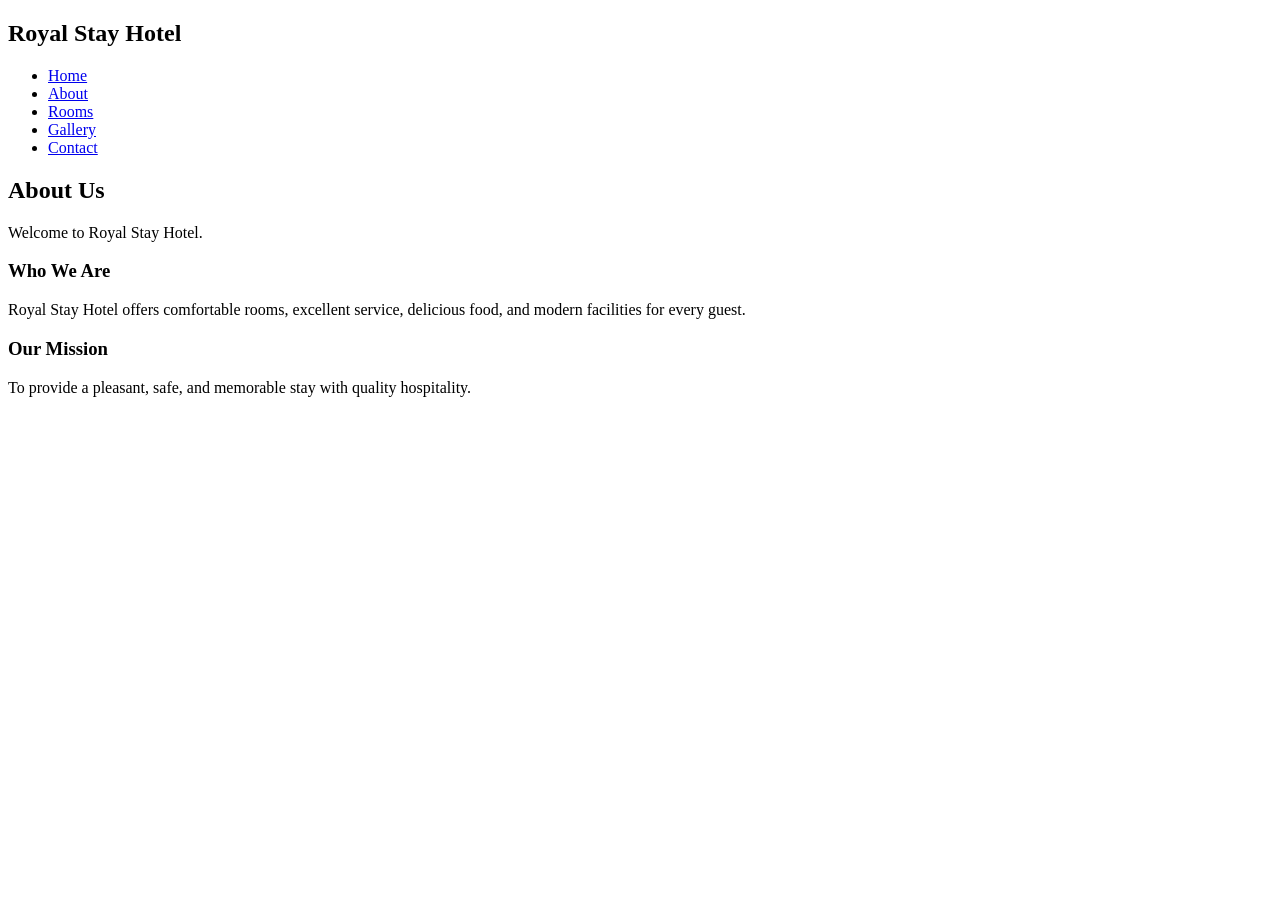
==== about.html @ 545ea823 "Initial commit" ====
<!DOCTYPE html>
<html lang="en">
<head>
    <meta charset="UTF-8">
    <meta name="viewport" content="width=device-width, initial-scale=1.0">
    <title>About - Royal Stay Hotel</title>
    <link rel="stylesheet" href="style.css">
</head>
<body>

<nav>
    <h1>Royal Stay Hotel</h1>
    <ul>
        <li><a href="index.html">Home</a></li>
        <li><a href="about.html">About</a></li>
        <li><a href="rooms.html">Rooms</a></li>
        <li><a href="gallery.html">Gallery</a></li>
        <li><a href="contact.html">Contact</a></li>
    </ul>
</nav>

<section class="hero">
    <h2>About Us</h2>
    <p>Welcome to Royal Stay Hotel.</p>
</section>

<section class="features">
    <div class="feature-box">
    <div class="card">
        <h3>Who We Are</h3>
        <p>Royal Stay Hotel offers comfortable rooms, excellent service, delicious food, and modern facilities for every guest.</p>
    </div>

    <div class="card">
        <h3>Our Mission</h3>
        <p>To provide a pleasant, safe, and memorable stay with quality hospitality.</p>
    </div>
</div>
</section>
<!--Start of Tawk.to Script-->
<script type="text/javascript">
var Tawk_API=Tawk_API||{}, Tawk_LoadStart=new Date();
(function(){
var s1=document.createElement("script"),s0=document.getElementsByTagName("script")[0];
s1.async=true;
s1.src='https://embed.tawk.to/6a453a872aaf551d42e2cf16/1jsf6p9b7';
s1.charset='UTF-8';
s1.setAttribute('crossorigin','*');
s0.parentNode.insertBefore(s1,s0);
})();
</script>
<!--End of Tawk.to Script-->
</body>
</html>
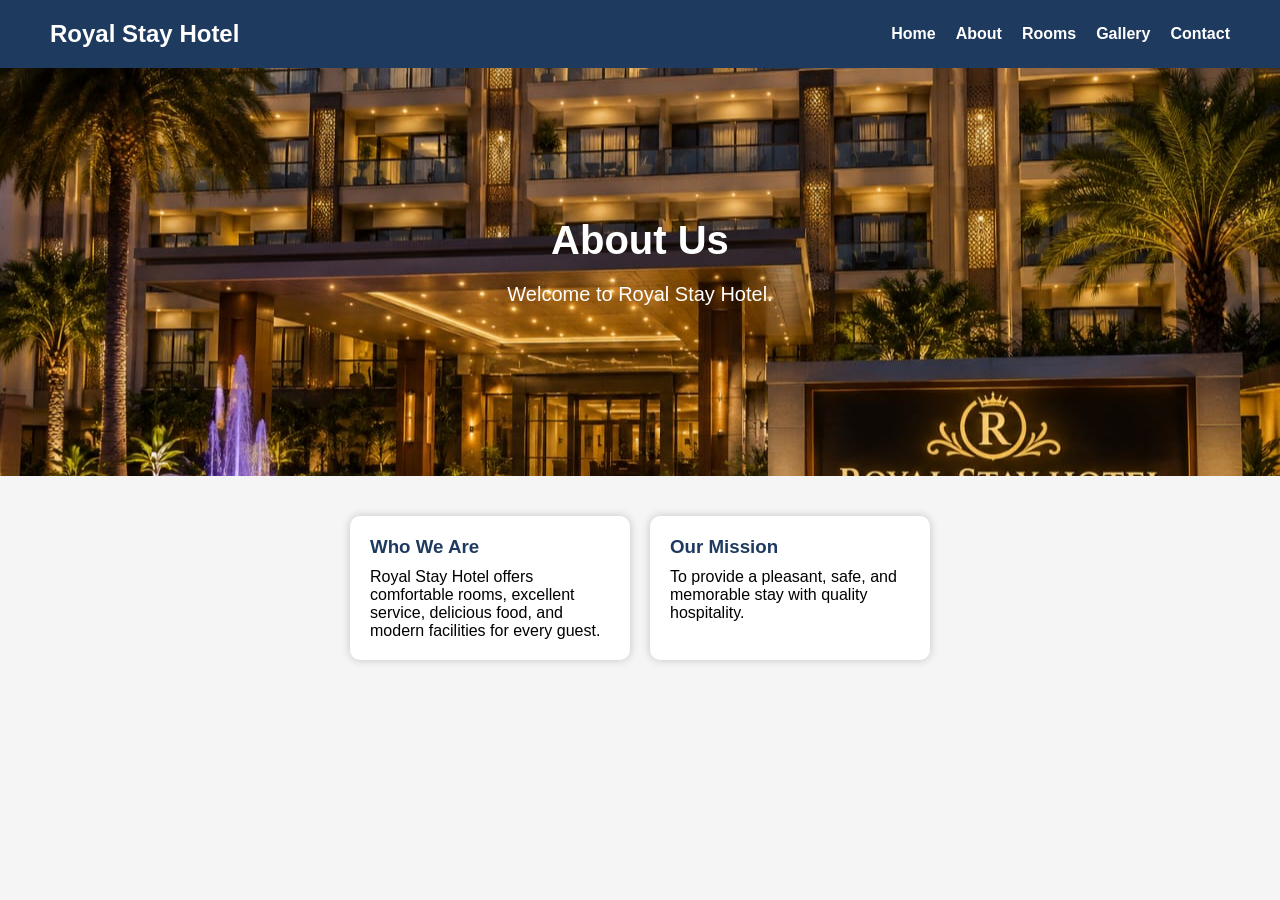
==== commit aba46a41: "Fix CSS on all pages" ====
--- a/about.html
+++ b/about.html
@@ -4,7 +4,7 @@
     <meta charset="UTF-8">
     <meta name="viewport" content="width=device-width, initial-scale=1.0">
     <title>About - Royal Stay Hotel</title>
-    <link rel="stylesheet" href="style.css">
+    <link rel="stylesheet" href="css/style.css">
 </head>
 <body>
 
--- a/css/style.css
+++ b/css/style.css
@@ -0,0 +1,134 @@
+*{
+    margin:0;
+    padding:0;
+    box-sizing:border-box;
+    font-family:Arial, sans-serif;
+}
+
+body{
+    background:#f5f5f5;
+}
+
+nav{
+    background:#1e3a5f;
+    color:white;
+    display:flex;
+    justify-content:space-between;
+    align-items:center;
+    padding:20px 50px;
+}
+
+nav ul{
+    display:flex;
+    list-style:none;
+}
+
+nav ul li{
+    margin-left:20px;
+}
+
+nav ul li a{
+    color:white;
+    text-decoration:none;
+    font-weight:bold;
+}
+
+.hero{
+    text-align: center;
+    padding: 150px 20px;
+    background: url("../images/hotel1.jpg");
+    background-size: cover;
+    background-position: center;
+    color: white;
+}
+
+.hero h2{
+    font-size:40px;
+    margin-bottom:20px;
+}
+
+.hero p{
+    font-size:20px;
+    margin-bottom:20px;
+}
+
+button{
+    background:#1e3a5f;
+    color:white;
+    padding:12px 25px;
+    border:none;
+    border-radius:5px;
+    cursor:pointer;
+    font-size:18px;
+}
+
+button:hover{
+    background:#0f2540;
+}
+.features{
+    padding:40px 20px;
+}
+
+.feature-box{
+    display:flex;
+    justify-content:center;
+    gap:20px;
+    flex-wrap:wrap;
+}
+
+.card{
+    background:white;
+    width:280px;
+    padding:20px;
+    border-radius:10px;
+    box-shadow:0 0 10px rgba(0,0,0,0.2);
+}
+
+.card h3{
+    color:#1e3a5f;
+    margin-bottom:10px;
+}
+
+.gallery{
+    display:flex;
+    flex-wrap:wrap;
+    justify-content:center;
+    gap:20px;
+    padding:40px 20px;
+}
+
+.gallery img{
+    width:300px;
+    height:200px;
+    object-fit:cover;
+    border-radius:10px;
+    box-shadow:0 0 10px rgba(0,0,0,0.2);
+}
+
+.contact{
+    width:80%;
+    margin:40px auto;
+    text-align:center;
+}
+
+.contact input,
+.contact textarea{
+    width:60%;
+    padding:12px;
+    margin:10px 0;
+    border:1px solid #ccc;
+    border-radius:5px;
+}
+
+.contact button{
+    padding:12px 25px;
+    background:#1e3a8a;
+    color:white;
+    border:none;
+    border-radius:5px;
+    cursor:pointer;
+}
+
+.contact button:hover{
+    background:#2563eb;
+}
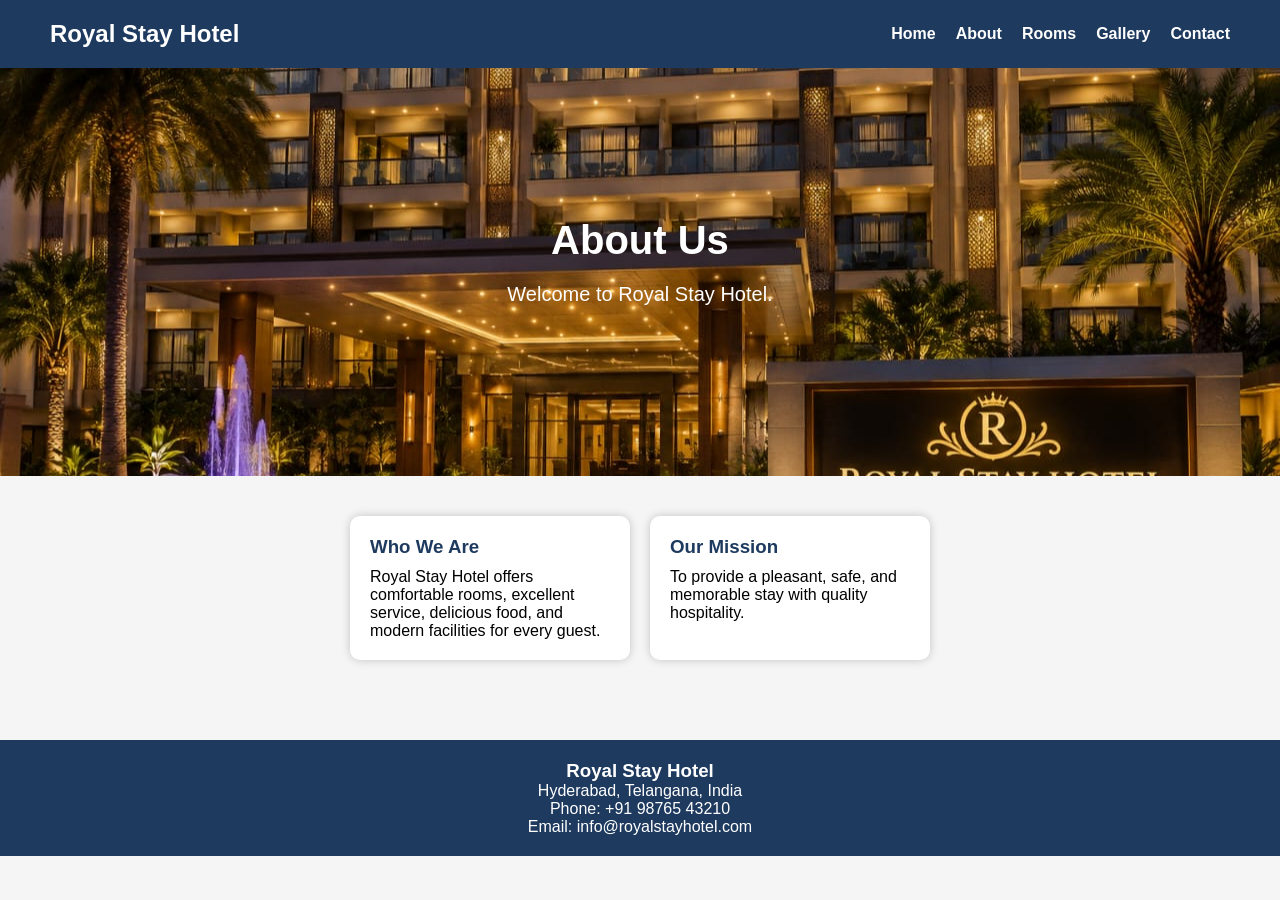
==== commit 1e2717cf: "Added footer to all pages" ====
--- a/about.html
+++ b/about.html
@@ -50,5 +50,11 @@
 })();
 </script>
 <!--End of Tawk.to Script-->
+<footer style="background:#1e3a5f;color:white;text-align:center;padding:20px;margin-top:40px;">
+    <h3>Royal Stay Hotel</h3>
+    <p>Hyderabad, Telangana, India</p>
+    <p>Phone: +91 98765 43210</p>
+    <p>Email: info@royalstayhotel.com</p>
+</footer>
 </body>
 </html>
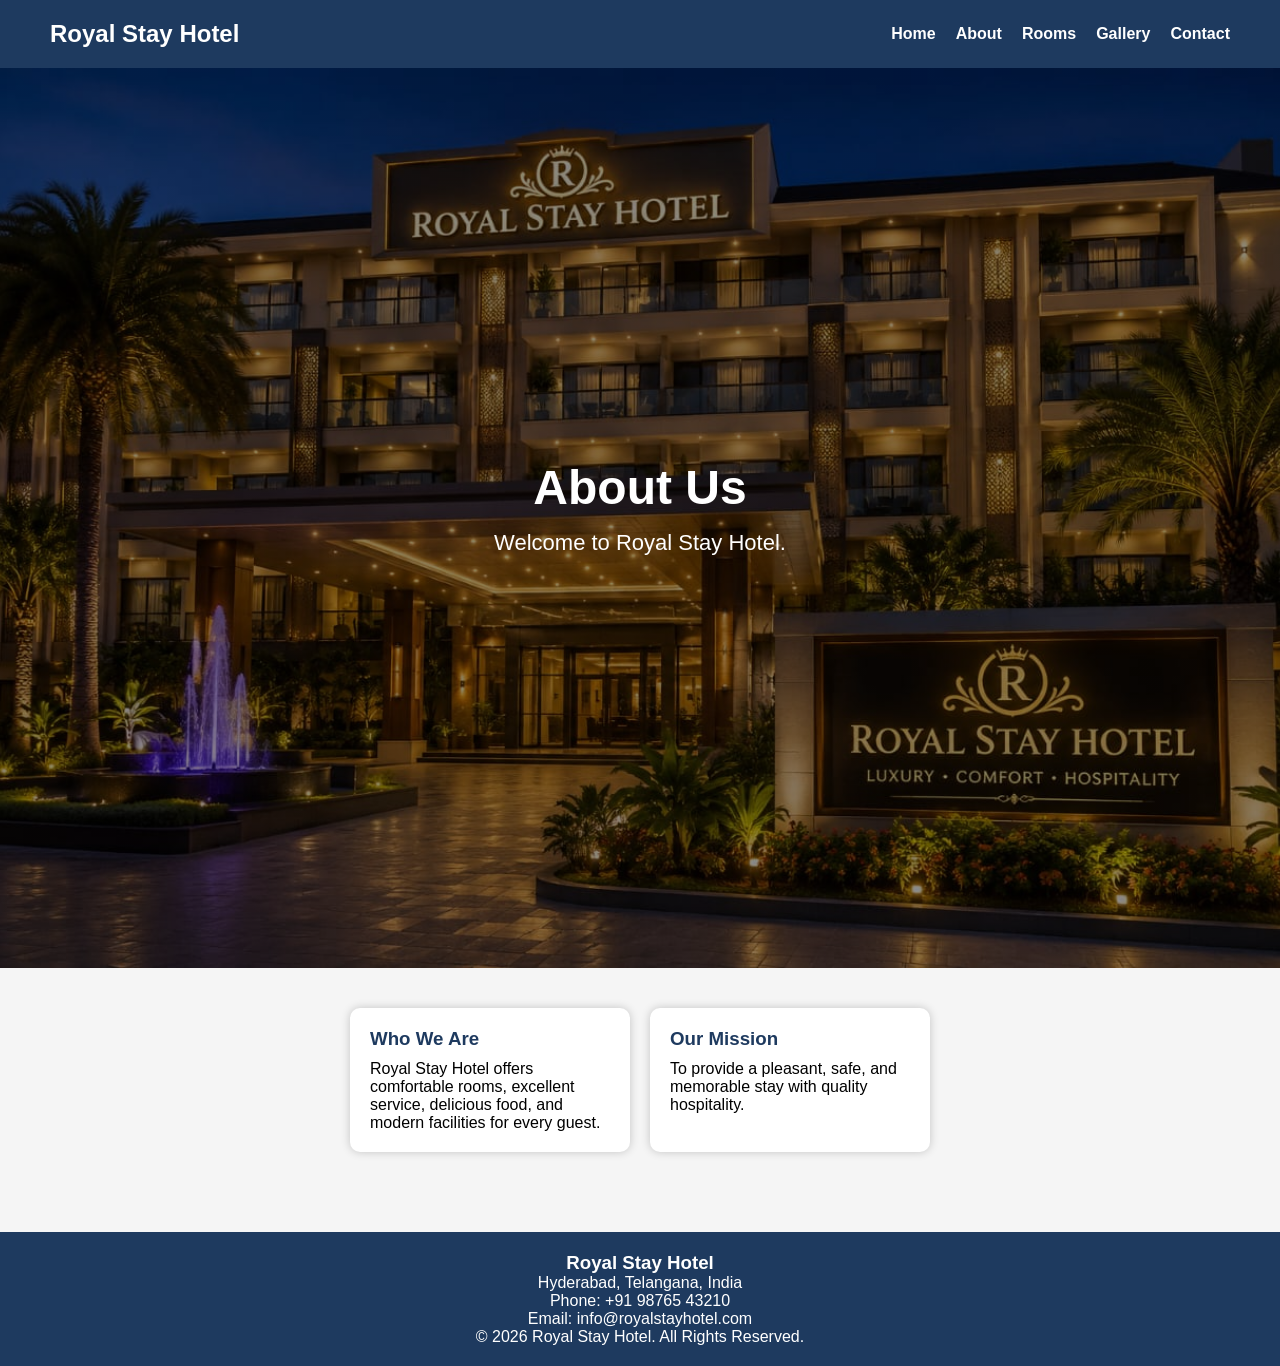
==== commit 6825da72: "Updated contact booking form" ====
--- a/about.html
+++ b/about.html
@@ -55,6 +55,7 @@
     <p>Hyderabad, Telangana, India</p>
     <p>Phone: +91 98765 43210</p>
     <p>Email: info@royalstayhotel.com</p>
+    <p>&copy; 2026 Royal Stay Hotel. All Rights Reserved.</p>
 </footer>
 </body>
 </html>
--- a/css/style.css
+++ b/css/style.css
@@ -32,23 +32,35 @@
     text-decoration:none;
     font-weight:bold;
 }
-
 .hero{
-    text-align: center;
-    padding: 150px 20px;
-    background: url("../images/hotel1.jpg");
+    background: linear-gradient(rgba(0,0,0,0.45), rgba(0,0,0,0.45)), url("../images/hotel1.jpg");
     background-size: cover;
     background-position: center;
+    background-repeat: no-repeat;
+    height: 100vh;
+    display: flex;
+    flex-direction: column;
+    justify-content: center;
+    align-items: center;
+    text-align: center;
     color: white;
 }
 
+.hero-content{
+    padding-top: 80px;
+    display: flex;
+    flex-direction: column;
+    align-items: center;
+    justify-content: center;
+}
 .hero h2{
-    font-size:40px;
-    margin-bottom:20px;
+    font-size:48px;
+    margin-bottom:15px;
 }
 
 .hero p{
-    font-size:20px;
+    font-size:22px;
+    margin-top:0px;
     margin-bottom:20px;
 }
 
@@ -113,13 +125,17 @@
 
 .contact input,
 .contact textarea{
-    width:60%;
+    width:100%;
     padding:12px;
     margin:10px 0;
     border:1px solid #ccc;
     border-radius:5px;
+    box-sizing: border-box;
 }
-
+.contact form{
+    max-width: 600px;
+    margin: auto;
+}
 .contact button{
     padding:12px 25px;
     background:#1e3a8a;
@@ -131,4 +147,35 @@
 
 .contact button:hover{
     background:#2563eb;
+}
+.reviews{
+    padding: 60px 20px;
+    background: #f8f9fa;
+    text-align: center;
+}
+
+.reviews h2{
+    font-size: 36px;
+    margin-bottom: 40px;
+    color: #222;
+}
+
+.review-card{
+    background: white;
+    width: 300px;
+    display: inline-block;
+    margin: 15px;
+    padding: 20px;
+    border-radius: 10px;
+    box-shadow: 0 4px 10px rgba(0,0,0,0.1);
+}
+
+.review-card p{
+    font-size: 16px;
+    color: #555;
+    margin-bottom: 15px;
+}
+
+.review-card h4{
+    color: #1e3a5f;
 }
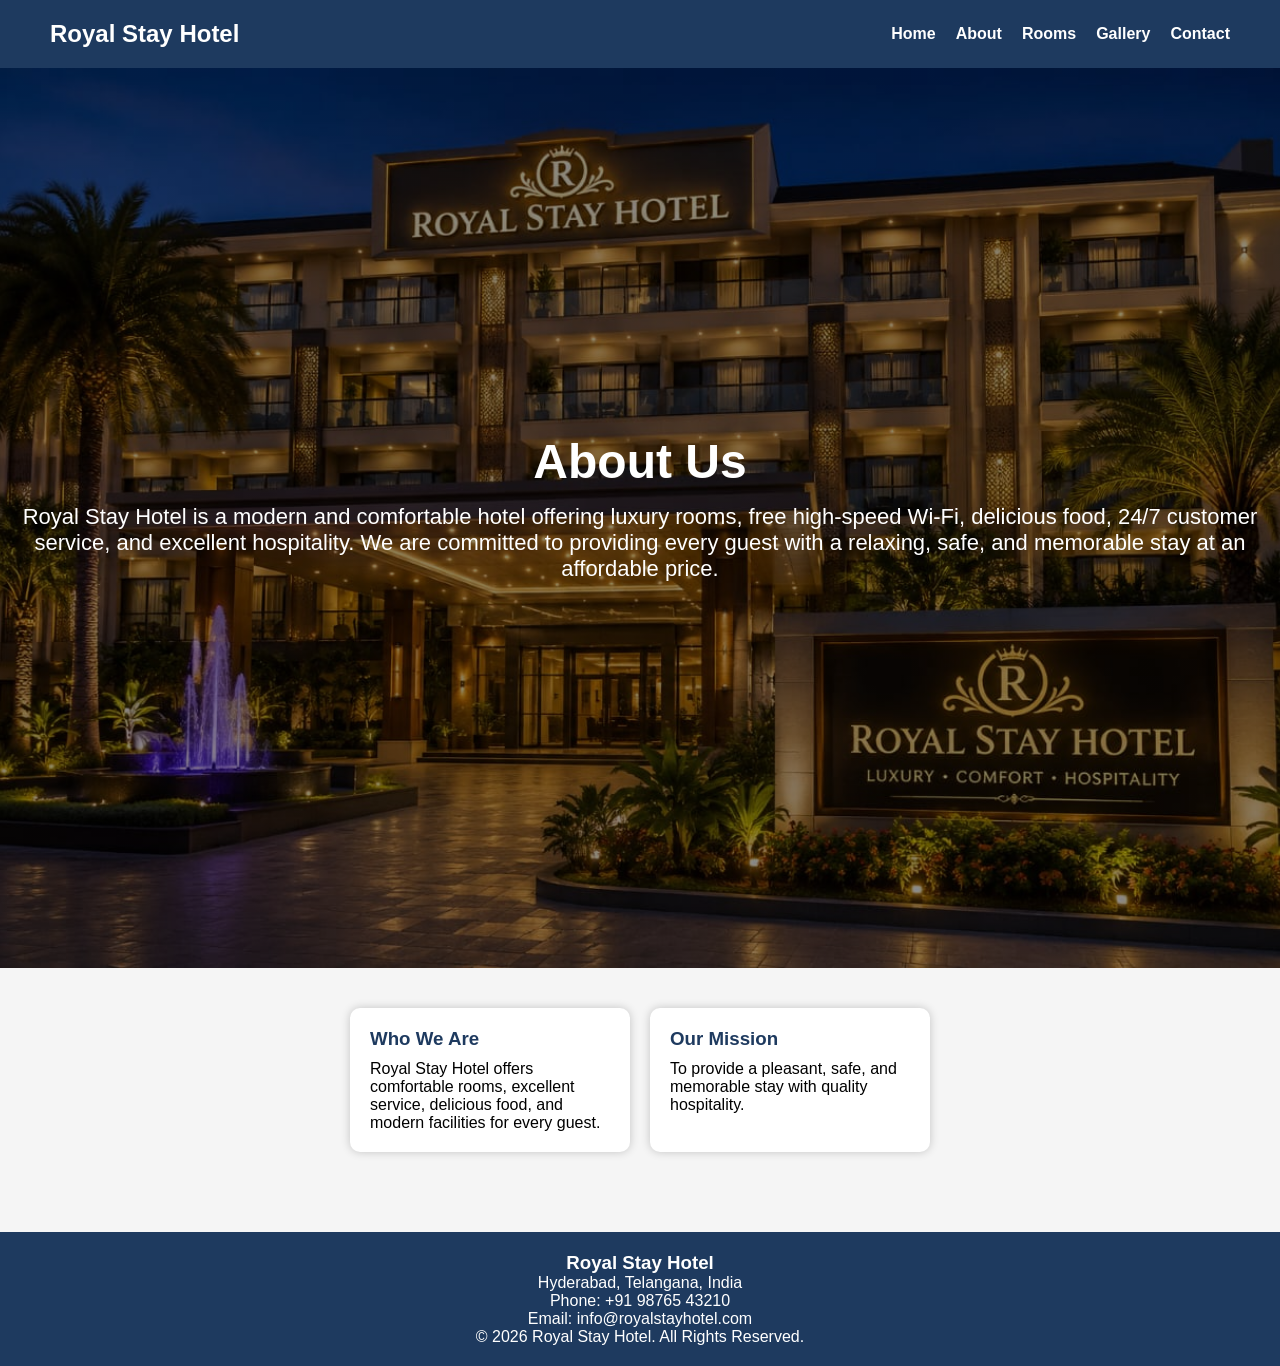
==== commit 99d4a4b3: "Improve About page content" ====
--- a/about.html
+++ b/about.html
@@ -21,7 +21,12 @@
 
 <section class="hero">
     <h2>About Us</h2>
-    <p>Welcome to Royal Stay Hotel.</p>
+    <p>
+Royal Stay Hotel is a modern and comfortable hotel offering luxury rooms,
+free high-speed Wi-Fi, delicious food, 24/7 customer service, and excellent
+hospitality. We are committed to providing every guest with a relaxing,
+safe, and memorable stay at an affordable price.
+</p>
 </section>
 
 <section class="features">
